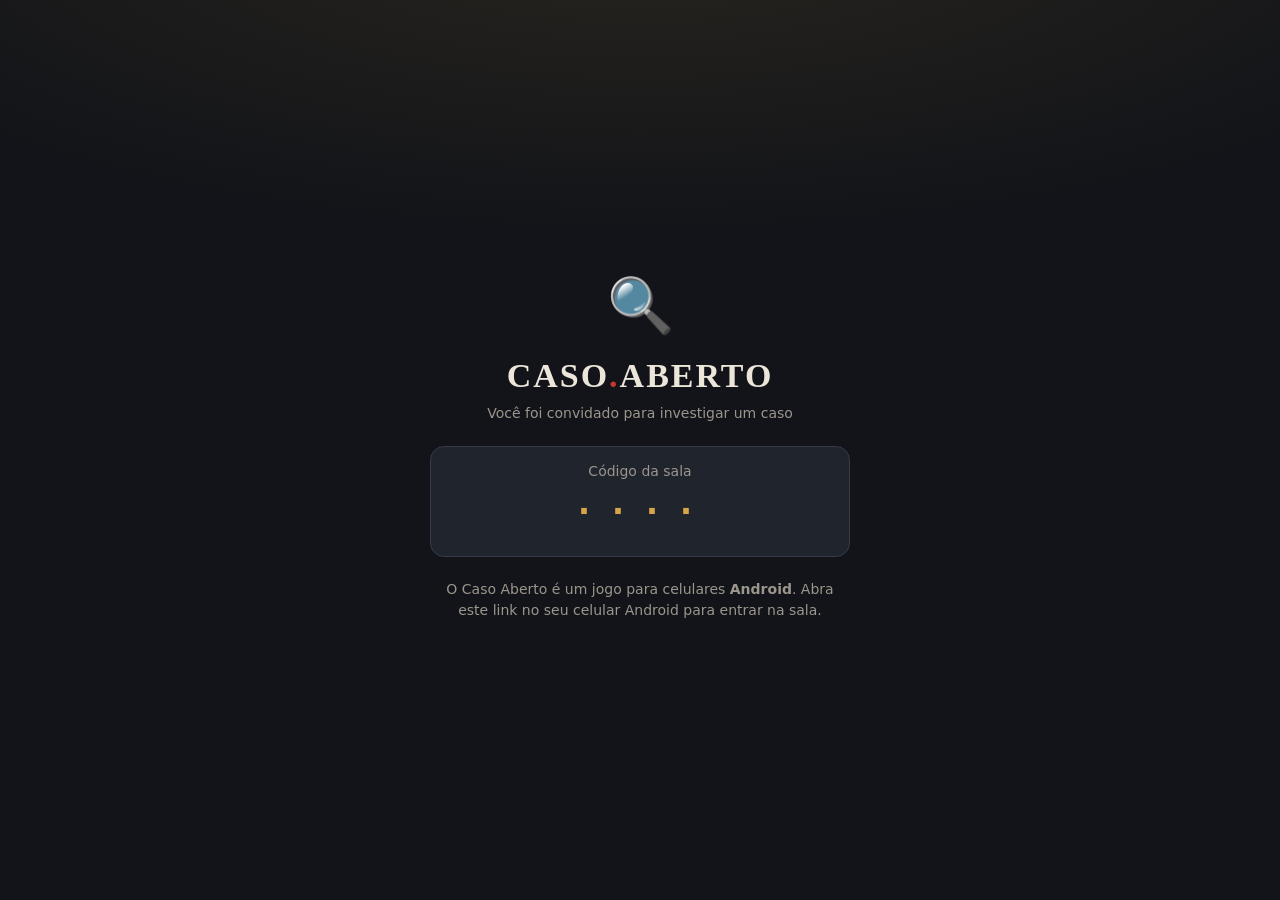
==== docs/entrar.html @ e4da74e8 "Página do link de convite" ====
<!doctype html>
<html lang="pt-BR">
<head>
<meta charset="utf-8">
<meta name="viewport" content="width=device-width, initial-scale=1">
<meta name="theme-color" content="#121419">
<title>Convite · Caso Aberto</title>
<meta property="og:title" content="🔍 Convite para o Caso Aberto">
<meta property="og:description" content="Toque para entrar na sala e investigar o caso com a gente.">
<style>
  :root { --fundo:#121419; --painel:#20242d; --linha:#343a47; --texto:#ece6da; --mudo:#9b968c; --latao:#d6a548; --vermelho:#c8372d; }
  * { box-sizing: border-box; }
  body { margin: 0; min-height: 100vh; background: radial-gradient(120% 60% at 50% -10%, rgba(214,165,72,.12), transparent 60%), var(--fundo);
    color: var(--texto); font: 16px/1.5 system-ui, -apple-system, Roboto, "Segoe UI", sans-serif; display: flex; align-items: center; justify-content: center; padding: 24px 16px; }
  main { width: 100%; max-width: 420px; text-align: center; }
  .lupa { font-size: 54px; }
  h1 { font-family: Georgia, serif; font-size: 34px; letter-spacing: 2px; margin: 4px 0 2px; }
  h1 span { color: var(--vermelho); }
  .mudo { color: var(--mudo); font-size: 14px; }
  .codigo { margin: 22px 0; background: var(--painel); border: 1px solid var(--linha); border-radius: 14px; padding: 14px; }
  .codigo b { display: block; font-family: "Courier New", monospace; font-size: 40px; letter-spacing: 10px; color: var(--latao); }
  .btn { display: block; width: 100%; padding: 15px; border-radius: 12px; border: 0; font-size: 17px; font-weight: 700; text-decoration: none; margin-top: 12px; cursor: pointer; }
  .prim { background: var(--vermelho); color: #fff; }
  .sec { background: transparent; color: var(--texto); border: 1px solid var(--linha); }
  ol { text-align: left; color: var(--mudo); font-size: 14px; padding-left: 20px; }
  [hidden] { display: none !important; }
</style>
</head>
<body>
<main>
  <div class="lupa">🔍</div>
  <h1>CASO<span>.</span>ABERTO</h1>
  <div class="mudo">Você foi convidado para investigar um caso</div>
  <div class="codigo"><div class="mudo">Código da sala</div><b id="cod">····</b></div>

  <div id="comApp">
    <a id="abrir" class="btn prim" href="#">🔎 Entrar na sala</a>
    <p class="mudo">Se nada acontecer, abra o app Caso Aberto e digite o código acima.</p>
    <a class="btn sec" href="?semapp=1" id="naoTenho">Ainda não tenho o jogo</a>
  </div>

  <div id="semApp" hidden>
    <a id="baixar" class="btn prim" href="https://github.com/rhmwmdjg-wq/caso-aberto/releases/latest/download/CasoAberto.apk">⬇️ Baixar o jogo (Android)</a>
    <ol>
      <li>Toque em baixar e abra o arquivo <b>CasoAberto.apk</b>.</li>
      <li>Se o celular pedir, permita instalar apps desta fonte.</li>
      <li>Depois de instalar, volte aqui e toque em <b>Entrar na sala</b>, ou abra o jogo e digite o código.</li>
    </ol>
    <a id="abrir2" class="btn sec" href="#">🔎 Já instalei: entrar na sala</a>
  </div>

  <div id="outro" hidden>
    <p class="mudo">O Caso Aberto é um jogo para celulares <b>Android</b>. Abra este link no seu celular Android para entrar na sala.</p>
  </div>
</main>
<script>
(function () {
  var q = new URLSearchParams(location.search);
  var c = (q.get("c") || "").toUpperCase().replace(/[^A-Z]/g, "").slice(0, 4);
  var android = /Android/i.test(navigator.userAgent);
  document.getElementById("cod").textContent = c.length === 4 ? c : "····";
  var base = location.href.split("?")[0] + "?c=" + c;
  var intent = "intent://entrar?c=" + c + "#Intent;scheme=casoaberto;package=br.casoaberto.jogo;S.browser_fallback_url=" + encodeURIComponent(base + "&semapp=1") + ";end";
  ["abrir", "abrir2"].forEach(function (id) { document.getElementById(id).href = android ? intent : "casoaberto://entrar?c=" + c; });
  document.getElementById("naoTenho").href = base + "&semapp=1";
  if (!android) { document.getElementById("comApp").hidden = true; document.getElementById("outro").hidden = false; return; }
  if (q.get("semapp")) { document.getElementById("comApp").hidden = true; document.getElementById("semApp").hidden = false; return; }
  // tenta abrir o jogo sozinho
  if (c.length === 4) setTimeout(function () { location.href = intent; }, 400);
})();
</script>
</body>
</html>
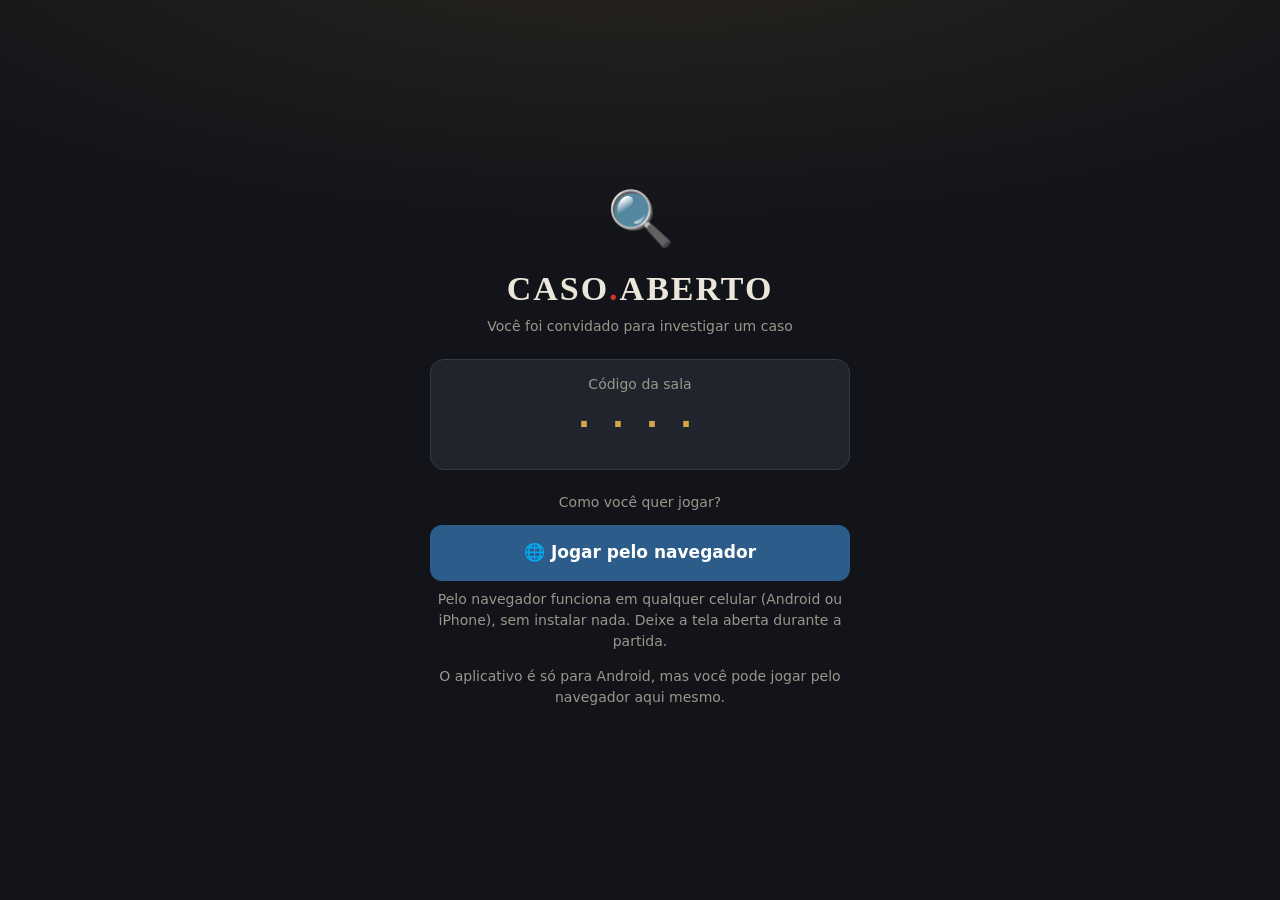
==== commit 2349eed0: "Convite: escolher aplicativo ou navegador" ====
--- a/docs/entrar.html
+++ b/docs/entrar.html
@@ -22,6 +22,8 @@
   .btn { display: block; width: 100%; padding: 15px; border-radius: 12px; border: 0; font-size: 17px; font-weight: 700; text-decoration: none; margin-top: 12px; cursor: pointer; }
   .prim { background: var(--vermelho); color: #fff; }
   .sec { background: transparent; color: var(--texto); border: 1px solid var(--linha); }
+  .web { background: #2c5d8a; color: #fff; }
+  #dicaWeb { margin-top: 8px; }
   ol { text-align: left; color: var(--mudo); font-size: 14px; padding-left: 20px; }
   [hidden] { display: none !important; }
 </style>
@@ -33,11 +35,13 @@
   <div class="mudo">Você foi convidado para investigar um caso</div>
   <div class="codigo"><div class="mudo">Código da sala</div><b id="cod">····</b></div>
 
+  <div class="mudo">Como você quer jogar?</div>
   <div id="comApp">
-    <a id="abrir" class="btn prim" href="#">🔎 Entrar na sala</a>
-    <p class="mudo">Se nada acontecer, abra o app Caso Aberto e digite o código acima.</p>
-    <a class="btn sec" href="?semapp=1" id="naoTenho">Ainda não tenho o jogo</a>
+    <a id="abrir" class="btn prim" href="#">📱 Entrar pelo aplicativo</a>
+    <a class="btn sec" href="?semapp=1" id="naoTenho">Ainda não tenho o aplicativo</a>
   </div>
+  <a id="web" class="btn prim web" href="#">🌐 Jogar pelo navegador</a>
+  <p class="mudo" id="dicaWeb">Pelo navegador funciona em qualquer celular (Android ou iPhone), sem instalar nada. Deixe a tela aberta durante a partida.</p>
 
   <div id="semApp" hidden>
     <a id="baixar" class="btn prim" href="https://github.com/rhmwmdjg-wq/caso-aberto/releases/latest/download/CasoAberto.apk">⬇️ Baixar o jogo (Android)</a>
@@ -46,11 +50,11 @@
       <li>Se o celular pedir, permita instalar apps desta fonte.</li>
       <li>Depois de instalar, volte aqui e toque em <b>Entrar na sala</b>, ou abra o jogo e digite o código.</li>
     </ol>
-    <a id="abrir2" class="btn sec" href="#">🔎 Já instalei: entrar na sala</a>
+    <a id="abrir2" class="btn sec" href="#">📱 Já instalei: entrar pelo aplicativo</a>
   </div>
 
   <div id="outro" hidden>
-    <p class="mudo">O Caso Aberto é um jogo para celulares <b>Android</b>. Abra este link no seu celular Android para entrar na sala.</p>
+    <p class="mudo">O aplicativo é só para Android, mas você pode jogar pelo navegador aqui mesmo.</p>
   </div>
 </main>
 <script>
@@ -63,10 +67,9 @@
   var intent = "intent://entrar?c=" + c + "#Intent;scheme=casoaberto;package=br.casoaberto.jogo;S.browser_fallback_url=" + encodeURIComponent(base + "&semapp=1") + ";end";
   ["abrir", "abrir2"].forEach(function (id) { document.getElementById(id).href = android ? intent : "casoaberto://entrar?c=" + c; });
   document.getElementById("naoTenho").href = base + "&semapp=1";
+  document.getElementById("web").href = "jogo/index.html" + (c.length === 4 ? "?sala=" + c : "");
   if (!android) { document.getElementById("comApp").hidden = true; document.getElementById("outro").hidden = false; return; }
-  if (q.get("semapp")) { document.getElementById("comApp").hidden = true; document.getElementById("semApp").hidden = false; return; }
-  // tenta abrir o jogo sozinho
-  if (c.length === 4) setTimeout(function () { location.href = intent; }, 400);
+  if (q.get("semapp")) { document.getElementById("comApp").hidden = true; document.getElementById("semApp").hidden = false; }
 })();
 </script>
 </body>
